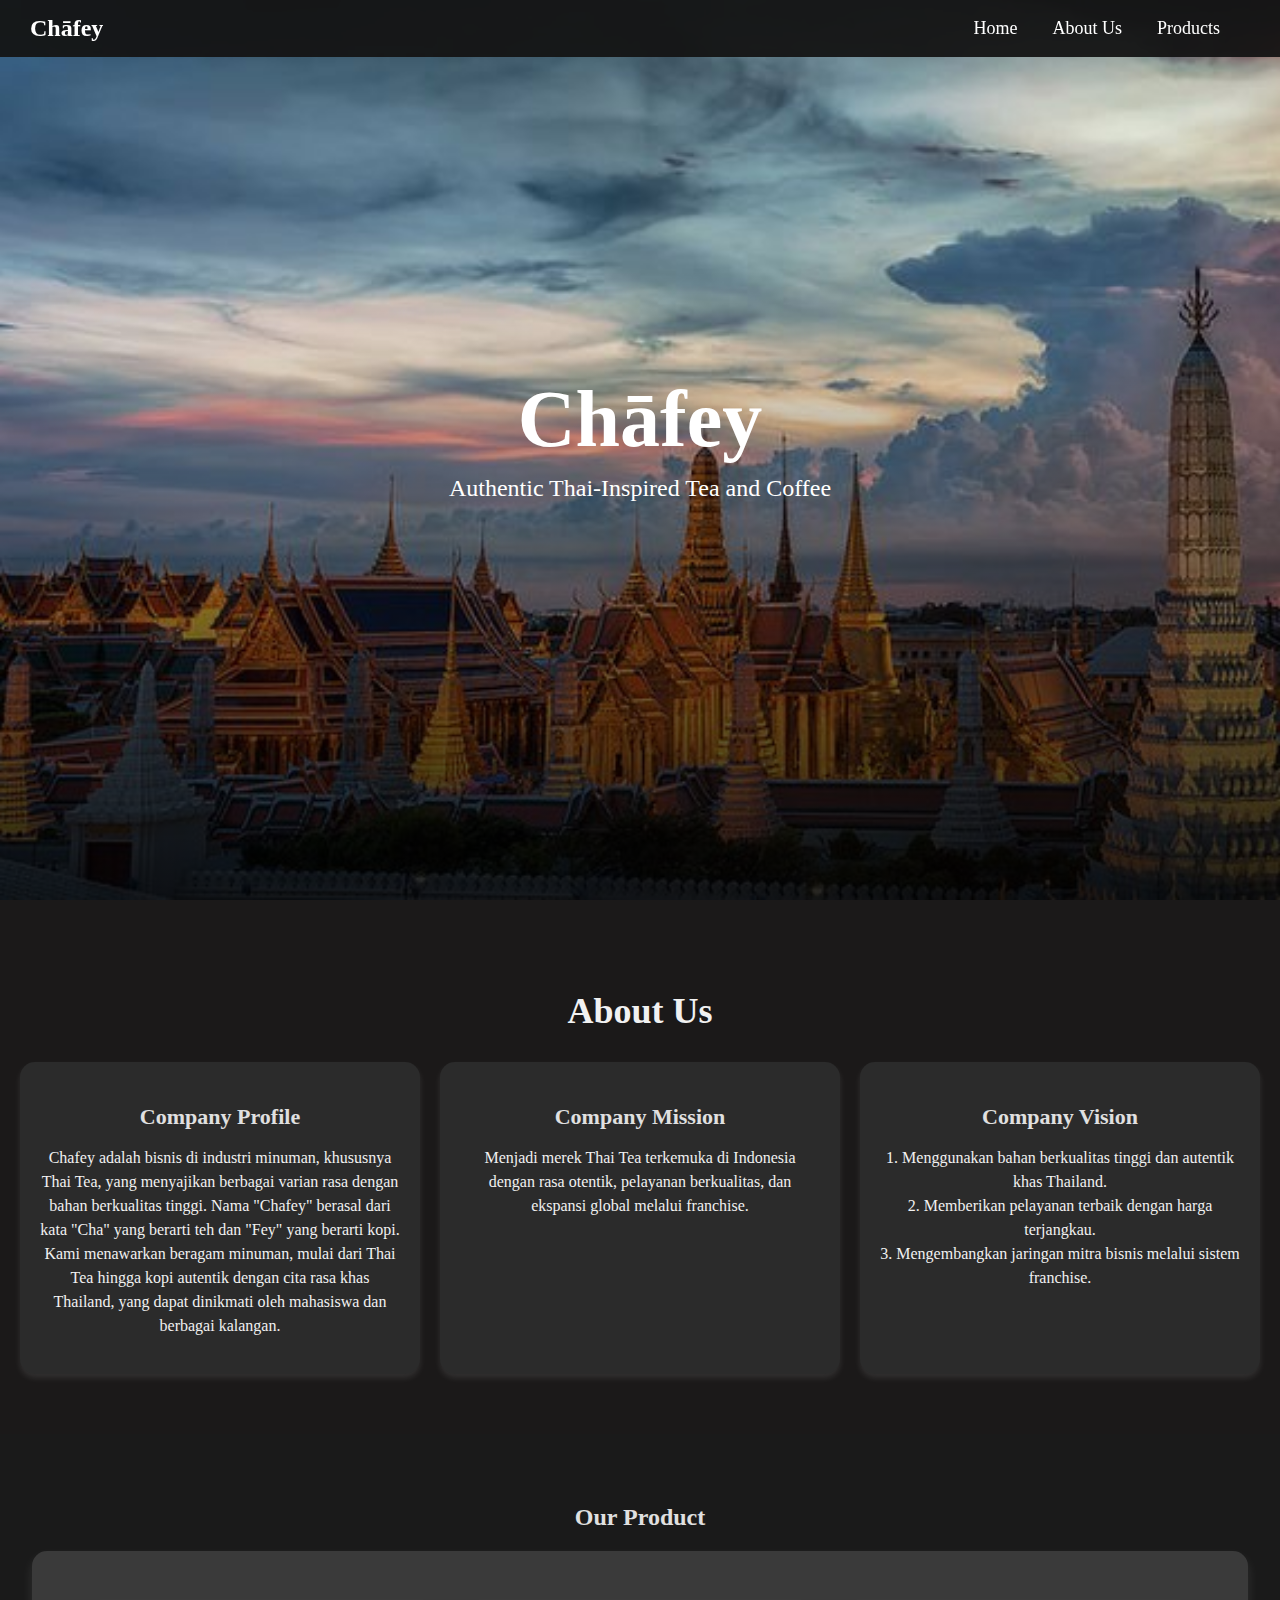
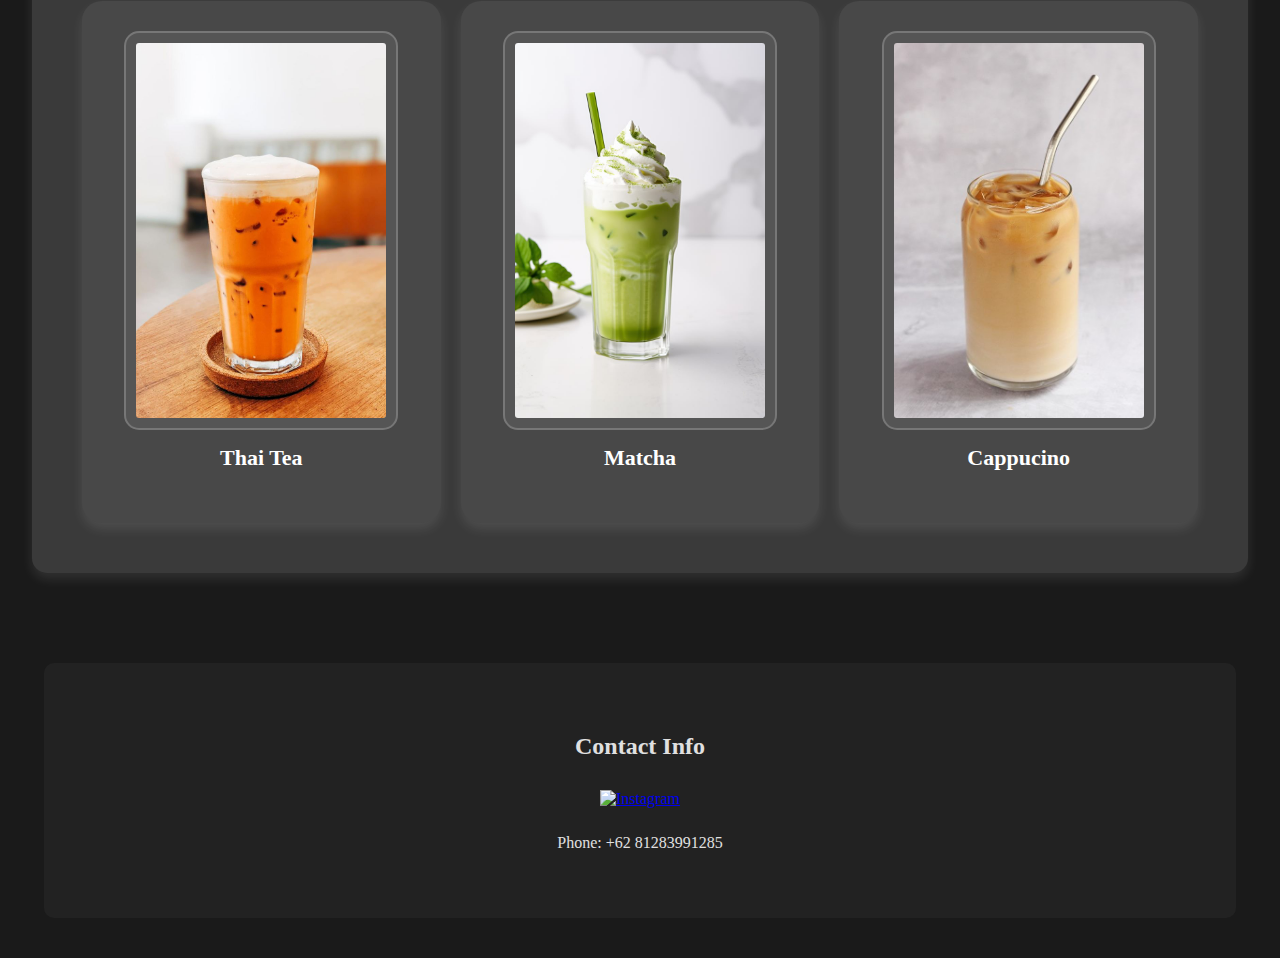
==== index.html @ 59964fba "Update and rename Chafey.html to index.html" ====
<!DOCTYPE html>
<html lang="en">
<head>
    <meta charset="UTF-8">
    <meta name="viewport" content="width=device-width, initial-scale=1.0">
    <title>Chāfey</title>
    <link rel="stylesheet" href="Chafey.css">
    <script defer src="Chafey.js"></script>
</head>
<body>
    <header class="sticky-header">
        <h1 class="header-title">Chāfey</h1>
        <nav>
            <ul>
                <li><a href="#home">Home</a></li>
                <li><a href="#about">About Us</a></li>
                <li><a href="#products">Products</a></li>
            </ul>
        </nav>
    </header>
    
    
    <section id="home" class="hero">
        <div class="banner">
            <h1>Chāfey</h1>
            <p>Authentic Thai-Inspired Tea and Coffee</p>
        </div>
    </section>
    
    <section id="about" class="about">
        <h2>About Us</h2>
        <div class="about-content">
            <div class="about-box" id="b1">
                <h3>Company Profile</h3>
                <p>Chafey adalah bisnis di industri minuman, khususnya Thai Tea, yang menyajikan berbagai varian rasa dengan bahan berkualitas tinggi. Nama "Chafey" berasal dari kata "Cha" yang berarti teh dan "Fey" yang berarti kopi. Kami menawarkan beragam minuman, mulai dari Thai Tea hingga kopi autentik dengan cita rasa khas Thailand, yang dapat dinikmati oleh mahasiswa dan berbagai kalangan.
                </p>
            </div>
            <div class="about-box" id="b2">
                <h3>Company Mission</h3>
                <p>Menjadi merek Thai Tea terkemuka di Indonesia dengan rasa otentik, pelayanan berkualitas, dan ekspansi global melalui franchise. </p>
            </div>
            <div class="about-box" id="b3">
                <h3>Company Vision</h3>
                <p>1. Menggunakan bahan berkualitas tinggi dan autentik khas Thailand.<br>
                    2. Memberikan pelayanan terbaik dengan harga terjangkau.<br>
                    3. Mengembangkan jaringan mitra bisnis melalui sistem franchise.</p>
            </div>
        </div>
    </section>
    
    
    <section id="products" class="products">
        <h2>Our Product</h2>
        <div class="product-container">
            <div class="product">
                <img src="ThaiTea.jpg" alt="Thai Tea">
                <h3>Thai Tea</h3>
            </div>
            <div class="product">
                <img src="Matcha.jpg" alt="Matcha">
                <h3>Matcha</h3>
            </div>
            <div class="product">
                <img src="Cappucino.jpg" alt="Cappucino">
                <h3>Cappucino</h3>
            </div>
        </div>
    </section>
    
    
    <footer id="contact">
        <h2>Contact Info</h2>
        <a href="https://www.instagram.com/cha.fey" target="_blank">
            <img src="instagram-logo.png" alt="Instagram" width="40">
        </a>
        <p>Phone: +62 81283991285</p>
    </footer>
</body>
</html>
---- Chafey.css ----
/* General Styles */
body {
    margin: 0;
    font-family: 'Lora', serif;
    background-color: #1a1a1a; /* Dark gray background */
    color: #e0e0e0; /* Light gray text for contrast */
}

/* Sticky Header */
.sticky-header {
    position: fixed;
    top: 0;
    left: 0;
    width: 100%;
    background: rgba(20, 20, 20, 0.95);
    color: white;
    display: flex;
    align-items: center;
    justify-content: space-between;
    padding: 15px 30px; /* Adjusted padding */
    z-index: 1000;
}

/* Title on the left */
.header-title {
    font-size: 24px;
    font-weight: bold;
    margin: 0;
}

/* Navigation Menu */
nav {
    margin-right: 90px; /* Ensures exactly 90px from the right edge */
}

nav ul {
    list-style: none;
    display: flex;
    margin: 0;
    padding: 0;
    gap: 35px; /* Adjusted spacing between menu items */
}

/* Menu Items */
nav ul li a {
    text-decoration: none;
    color: white;
    font-size: 18px;
    transition: color 0.3s ease;
}

nav ul li a:hover {
    color: #f39c12;
}

/* Import Google Fonts */
@import url('https://fonts.googleapis.com/css2?family=Playfair+Display:wght@700&family=Lora:wght@400&display=swap');

/* Hero Section */
.hero {
    height: 100vh;
    background: url('ChafeyBanner.jpg') no-repeat center center/cover;
    display: flex;
    justify-content: center;
    align-items: center;
    text-align: center;
    color: white;
    position: relative;
}

/* Overlay Effect for Darker Fade */
.hero::before {
    content: "";
    position: absolute;
    top: 0;
    left: 0;
    width: 100%;
    height: 100%;
    background: linear-gradient(to bottom, rgba(0, 0, 0, 0) 30%, rgba(0, 0, 0, 0.85) 100%);
}

/* Ensure text appears above overlay */
.banner {
    position: relative;
    z-index: 1;
}

/* Title (Chāfey) */
.banner h1 {
    font-family: 'Playfair Display', serif;
    font-size: 80px;
    font-weight: bold;
    margin: 0;
}

/* Subtitle */
.banner p {
    font-size: 24px;
    font-weight: 400;
    margin-top: 10px;
}
/* About Section */
.about {
    padding: 60px 20px;
    text-align: center;
    background: #1b1919;
}

.about h2 {
    font-family: 'Playfair Display', serif;
    font-size: 36px;
    color: #f1f1f1;
}

.about-content {
    display: flex;
    justify-content: center;
    gap: 20px;
}

.about-box {
    background: #2b2b2b; /* Slightly lighter than section */
    padding: 20px;
    border-radius: 15px;
    width: 30%;
    box-shadow: 0px 4px 6px rgba(255, 255, 255, 0.1);
    transition: transform 0.2s;
}

.about-box:hover {
    transform: scale(1.05);
}

.about-box h3 {
    font-size: 22px;
    font-weight: bold;
    margin-bottom: 10px;
}

.about-box p {
    font-size: 16px;
    line-height: 1.5;
    color: #f1f1f1;
}

/* Product Section */
.products {
    text-align: center;
    padding: 50px 20px;
}

/* Outer Container for Products */
.product-container {
    background: #3a3a3a; /* Lighter gray background */
    border-radius: 15px; /* Rounded edges */
    padding: 50px;
    width: 90%;
    max-width: 1200px;
    margin: 0 auto; /* Centering */
    box-shadow: 0px 6px 12px rgba(255, 255, 255, 0.1);
    display: flex;
    justify-content: center;
    gap: 20px; /* Adds space between products */
}

/* Product Box */
.product {
    width: 30%; /* Each product takes 30% of the container */
    background: #484848; /* Slightly lighter than outer box */
    padding: 30px;
    border-radius: 20px;
    box-shadow: 0px 6px 12px rgba(255, 255, 255, 0.1);
    display: flex;
    flex-direction: column;
    align-items: center;
    text-align: center;
}

/* Product Image */
.product img {
    width: 100%; /* Make sure image scales properly */
    max-width: 250px; /* Bigger product image */
    height: auto;
    object-fit: cover;
    border-radius: 15px;
    background: #555;
    padding: 10px;
    border: 2px solid #777;
}

/* Product Title */
.product h3 {
    font-size: 22px;
    font-weight: bold;
    margin-top: 15px;
    color: #ffffff;
}

/* Navigation Buttons */
.prev-btn, .next-btn {
    position: absolute;
    top: 50%;
    transform: translateY(-50%);
    background: rgba(255, 255, 255, 0.2);
    border: none;
    color: white;
    font-size: 24px;
    padding: 10px 15px;
    cursor: pointer;
    border-radius: 50%;
    transition: background 0.3s ease;
}

.prev-btn:hover, .next-btn:hover {
    background: rgba(255, 255, 255, 0.4);
}

.prev-btn {
    left: 10px;
}

.next-btn {
    right: 10px;
}


/* Contact Section */
footer {
    background-color: #222; /* Dark gray section background */
    padding: 50px 20px;
    text-align: center;
    border-radius: 10px;
    margin: 40px auto;
    width: 90%;
}

footer img {
    cursor: pointer;
    margin: 10px;
}
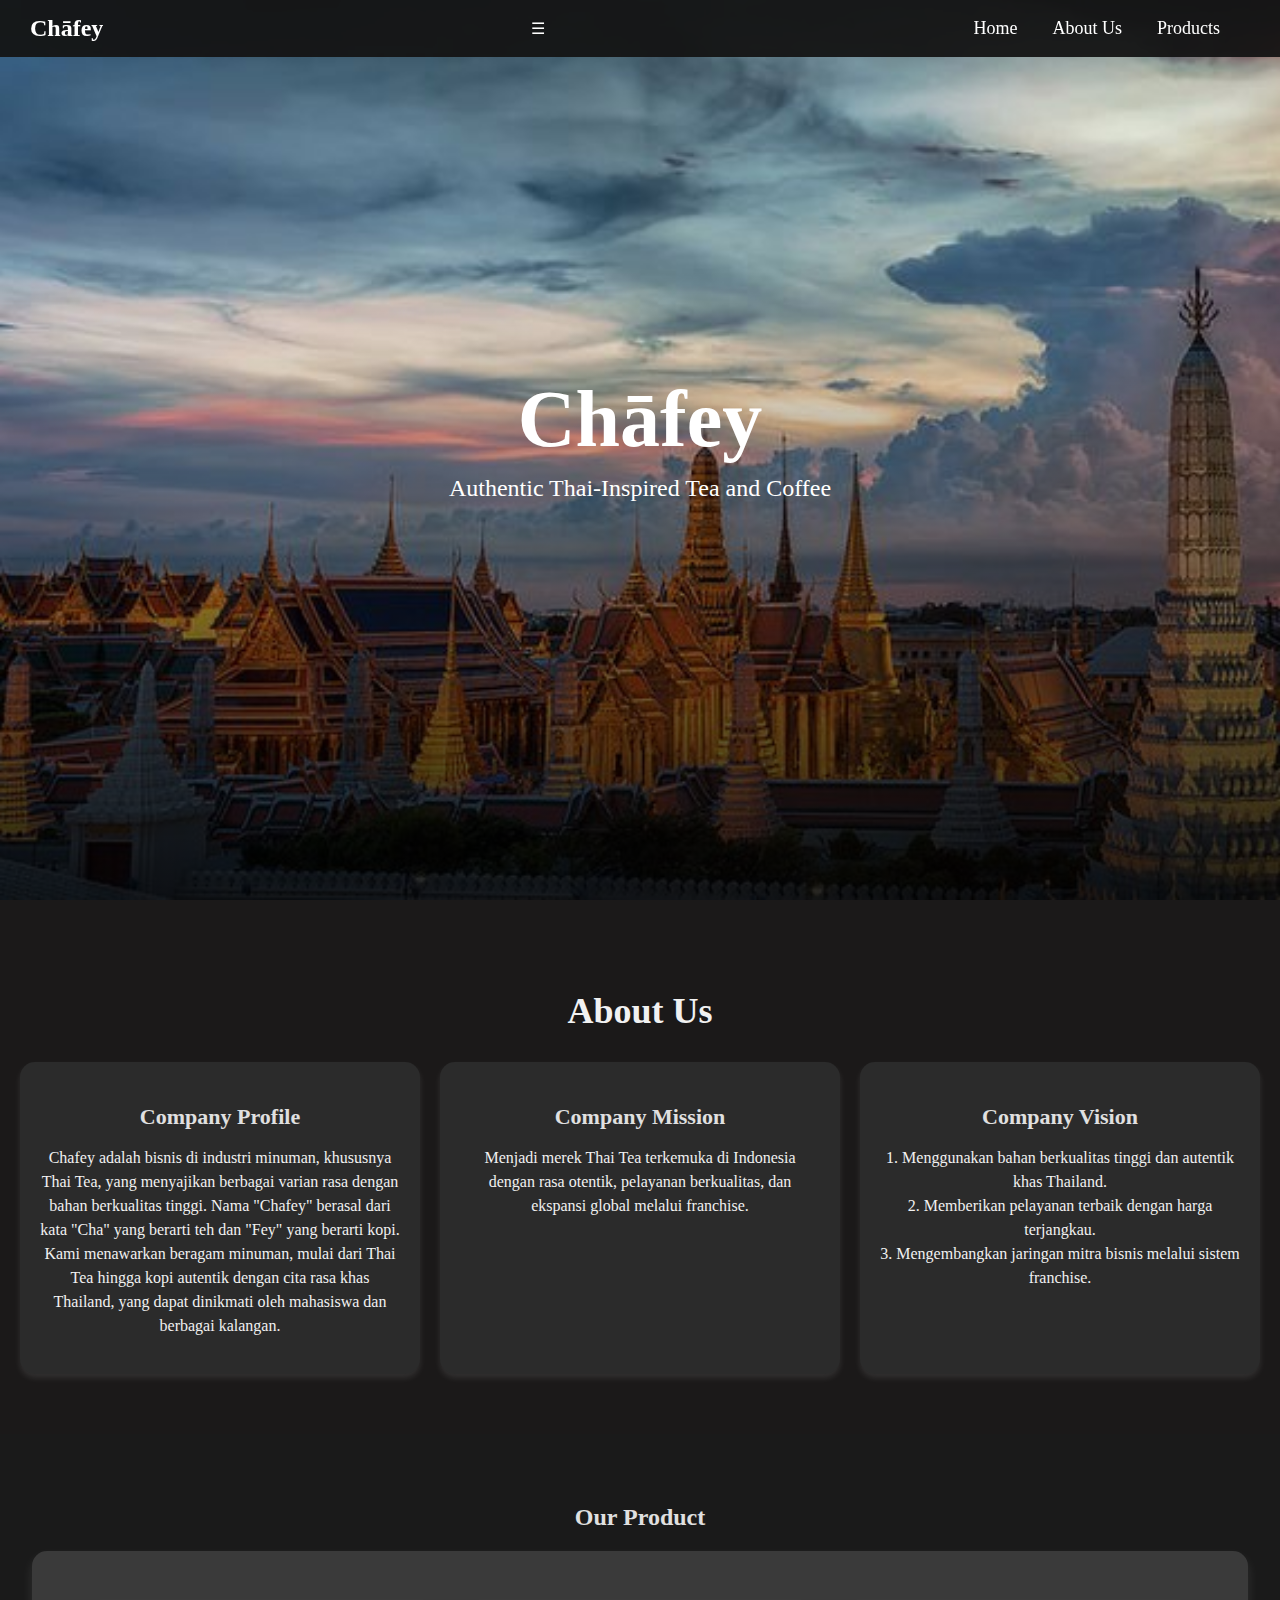
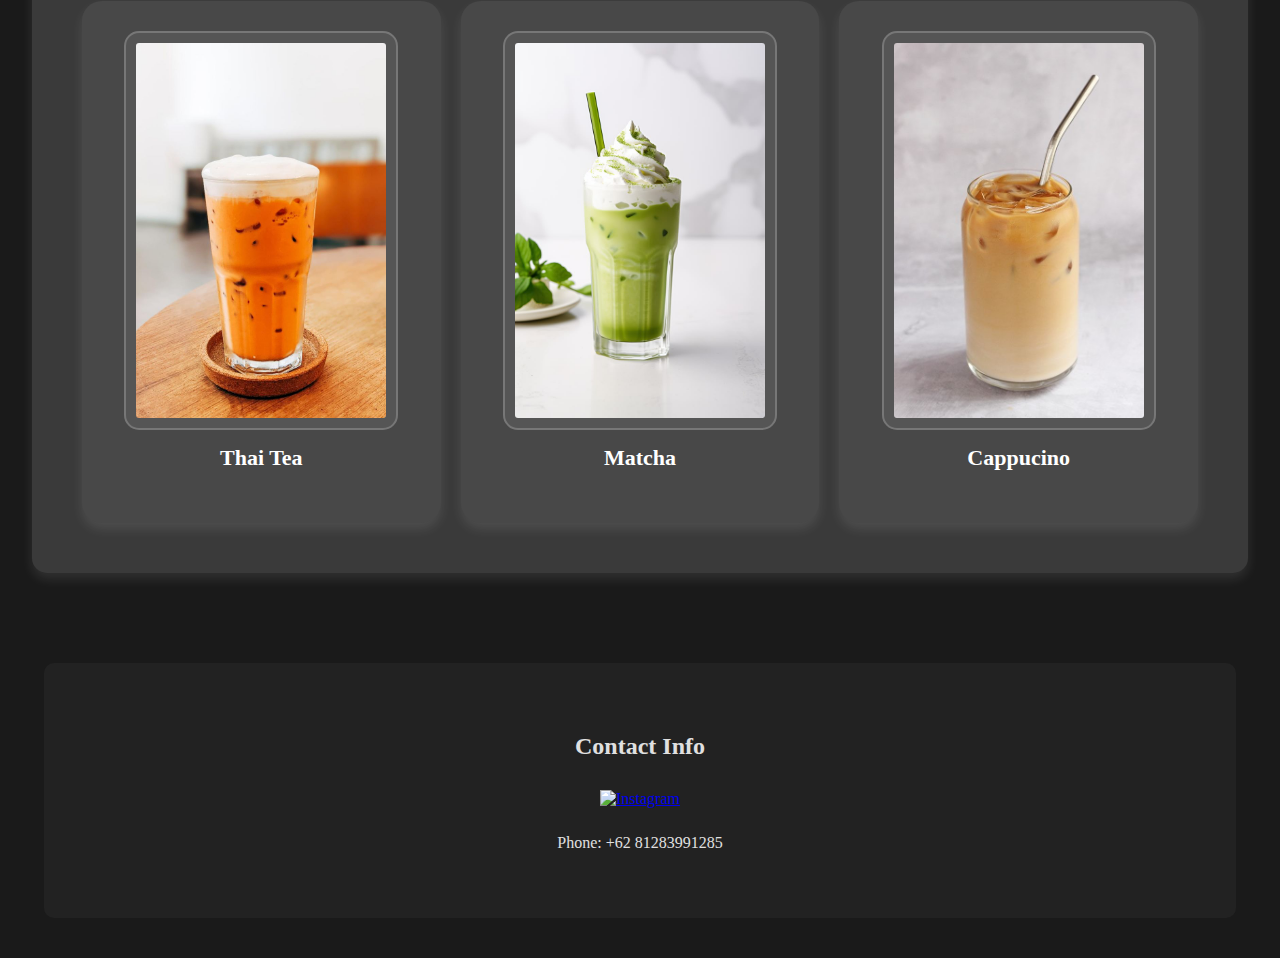
==== commit eabd9d7f: "Update and rename Chafey.html to index.html" ====
--- a/index.html
+++ b/index.html
@@ -10,6 +10,7 @@
 <body>
     <header class="sticky-header">
         <h1 class="header-title">Chāfey</h1>
+        <div class="menu-toggle">&#9776;</div> <!-- Add this hamburger menu button -->
         <nav>
             <ul>
                 <li><a href="#home">Home</a></li>
@@ -18,6 +19,7 @@
             </ul>
         </nav>
     </header>
+    
     
     
     <section id="home" class="hero">
@@ -42,7 +44,7 @@
             <div class="about-box" id="b3">
                 <h3>Company Vision</h3>
                 <p>1. Menggunakan bahan berkualitas tinggi dan autentik khas Thailand.<br>
-                    2. Memberikan pelayanan terbaik dengan harga terjangkau.<br>
+                    2. Memberikan pelayanan terbaik dengan harga terjangkau.<br>    
                     3. Mengembangkan jaringan mitra bisnis melalui sistem franchise.</p>
             </div>
         </div>
--- a/Chafey.css
+++ b/Chafey.css
@@ -211,6 +211,31 @@
     transition: background 0.3s ease;
 }
 
+/* Responsive Navigation */
+@media (max-width: 768px) {
+    nav ul {
+        flex-direction: column;
+        position: absolute;
+        top: 60px;
+        right: 10px;
+        background: rgba(20, 20, 20, 0.95);
+        padding: 15px;
+        border-radius: 10px;
+        display: none; /* Hide menu initially */
+    }
+
+    nav ul.active {
+        display: flex; /* Show menu when active */
+    }
+
+    .menu-toggle {
+        display: block;
+        cursor: pointer;
+        font-size: 24px;
+        color: white;
+    }
+}
+
 .prev-btn:hover, .next-btn:hover {
     background: rgba(255, 255, 255, 0.4);
 }
@@ -238,3 +263,27 @@
     cursor: pointer;
     margin: 10px;
 }
+
+/* Make Products Responsive */
+@media (max-width: 1024px) {
+    .product-container {
+        flex-direction: column; /* Stack products in a column */
+        align-items: center;
+    }
+    
+    .product {
+        width: 80%; /* Each product takes up most of the screen width */
+    }
+}
+
+/* For Mobile Phones */
+@media (max-width: 768px) {
+    .product-container {
+        flex-direction: column;
+        align-items: center;
+    }
+    
+    .product {
+        width: 90%; /* Slightly smaller for mobile screens */
+    }
+}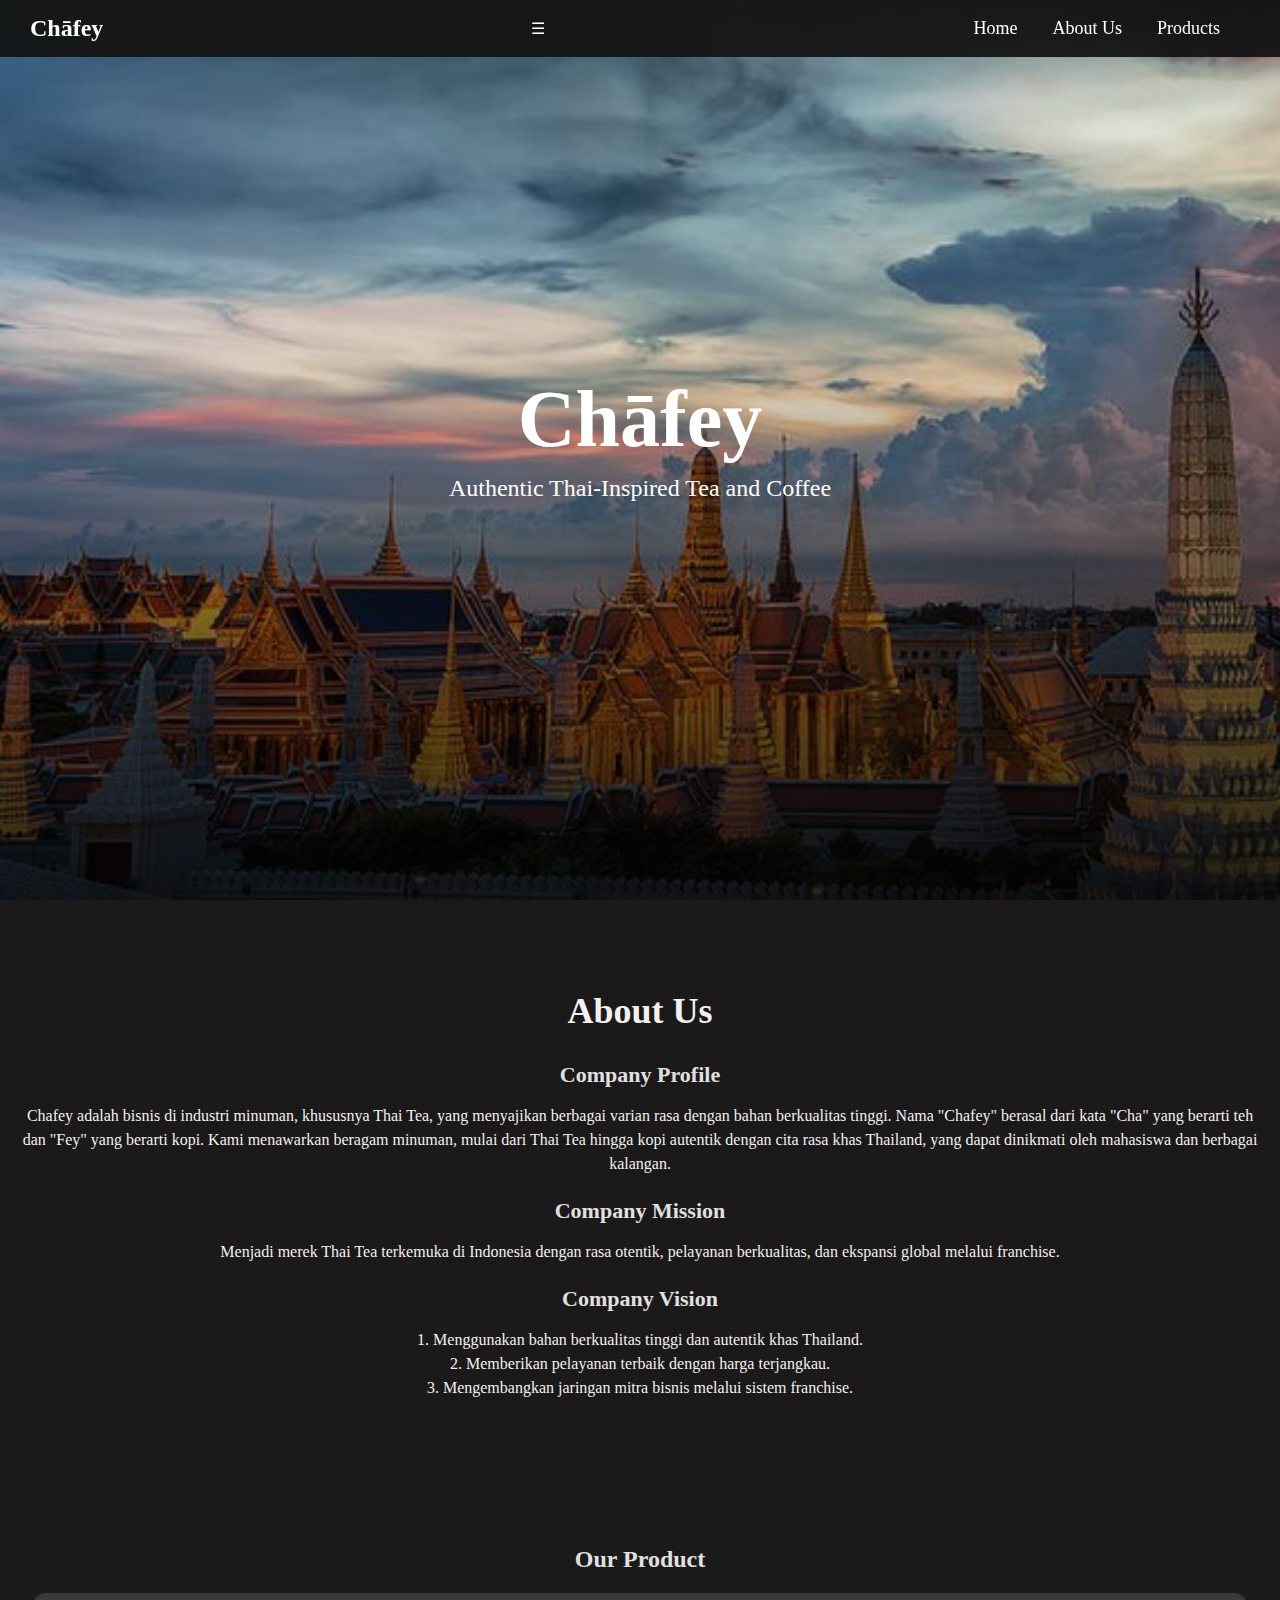
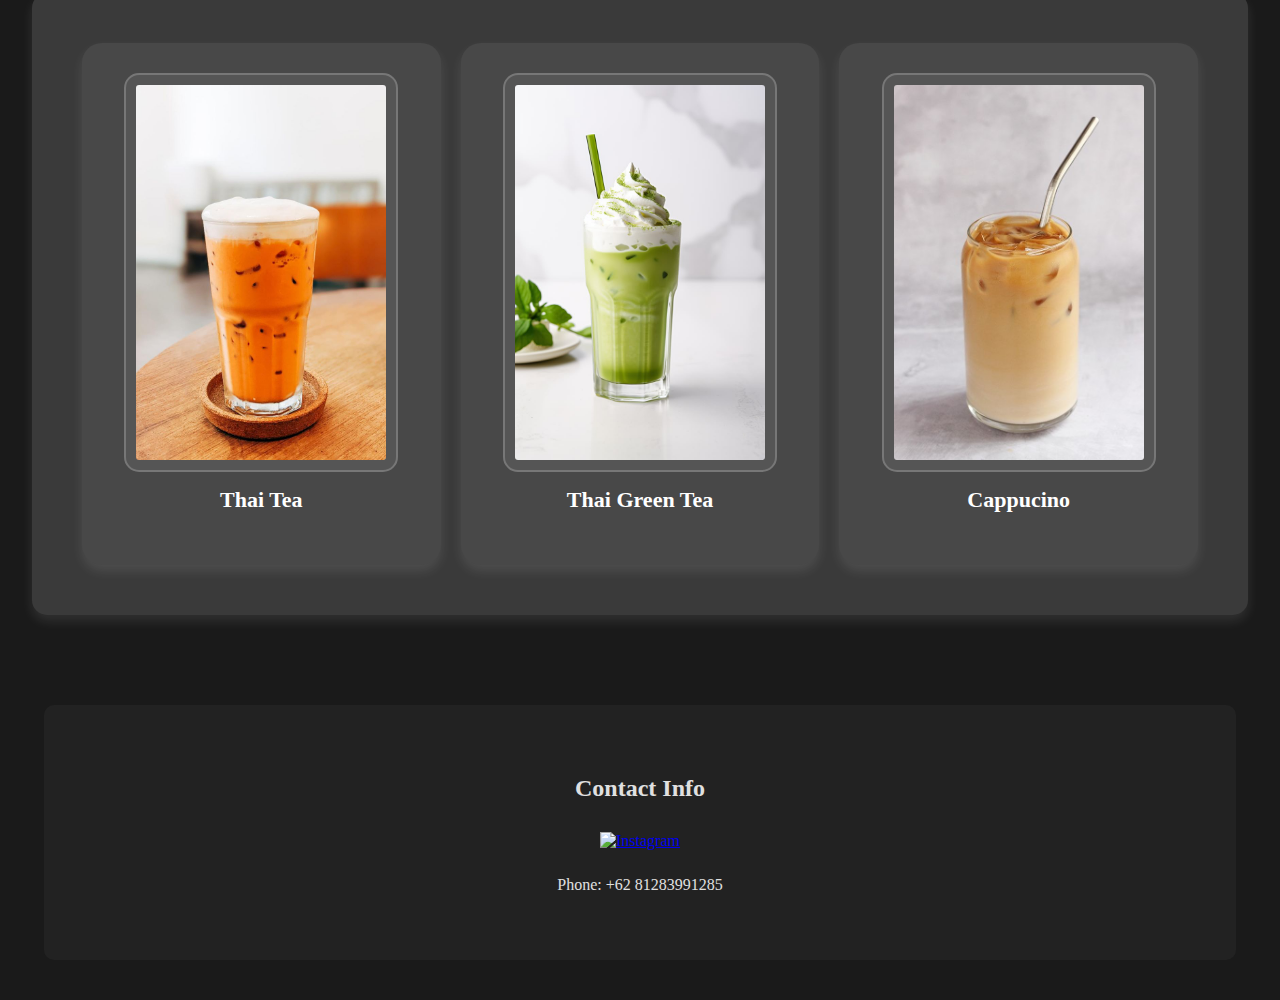
==== commit 4a7cfe76: "Update index.html" ====
--- a/index.html
+++ b/index.html
@@ -59,8 +59,8 @@
                 <h3>Thai Tea</h3>
             </div>
             <div class="product">
-                <img src="Matcha.jpg" alt="Matcha">
-                <h3>Matcha</h3>
+                <img src="Matcha.jpg" alt="Thai Green Tea">
+                <h3>Thai Green Tea</h3>
             </div>
             <div class="product">
                 <img src="Cappucino.jpg" alt="Cappucino">
--- a/Chafey.css
+++ b/Chafey.css
@@ -112,20 +112,20 @@
     color: #f1f1f1;
 }
 
-.about-content {
-    display: flex;
-    justify-content: center;
-    gap: 20px;
-}
-
-.about-box {
-    background: #2b2b2b; /* Slightly lighter than section */
-    padding: 20px;
-    border-radius: 15px;
-    width: 30%;
-    box-shadow: 0px 4px 6px rgba(255, 255, 255, 0.1);
-    transition: transform 0.2s;
-}
+/* Responsive About Us Section */
+@media (max-width: 768px) {
+    .about-content {
+        flex-direction: column; /* Stack items in one column */
+        align-items: center;
+        text-align: center;
+    }
+
+    .about-box {
+        width: 90%; /* Make each section wider */
+        margin-bottom: 20px; /* Add spacing */
+    }
+}
+
 
 .about-box:hover {
     transform: scale(1.05);
@@ -212,27 +212,38 @@
 }
 
 /* Responsive Navigation */
-@media (max-width: 768px) {
-    nav ul {
-        flex-direction: column;
-        position: absolute;
-        top: 60px;
-        right: 10px;
-        background: rgba(20, 20, 20, 0.95);
-        padding: 15px;
-        border-radius: 10px;
-        display: none; /* Hide menu initially */
-    }
-
-    nav ul.active {
-        display: flex; /* Show menu when active */
-    }
-
+/* Ensure the mobile menu is fully visible */
+@media (max-width: 768px) {
     .menu-toggle {
         display: block;
         cursor: pointer;
         font-size: 24px;
         color: white;
+        position: absolute;
+        top: 15px;
+        right: 20px;
+    }
+
+    nav ul {
+        flex-direction: column;
+        position: absolute;
+        top: 60px;
+        right: 0px; /* Align menu fully to the right */
+        width: 100%; /* Make menu take full width */
+        background: rgba(20, 20, 20, 0.95);
+        padding: 15px;
+        border-radius: 0px 0px 10px 10px;
+        display: none; /* Hide menu initially */
+        text-align: center; /* Center the menu items */
+    }
+
+    nav ul.active {
+        display: flex; /* Show menu when active */
+    }
+
+    nav ul li {
+        padding: 10px;
+        width: 100%;
     }
 }
 
@@ -267,23 +278,63 @@
 /* Make Products Responsive */
 @media (max-width: 1024px) {
     .product-container {
+        display: flex;
         flex-direction: column; /* Stack products in a column */
+        align-items: center; /* ✅ Ensures products are centered */
+        justify-content: center;
+        width: 100%;
+    }
+
+    .product {
+        width: 90%; /* ✅ Makes sure products take up a good portion */
+        max-width: 400px; /* ✅ Prevents it from becoming too big */
+        margin: 10px auto; /* ✅ Centers it properly */
+    }
+}
+
+@media (max-width: 768px) {
+    .product-container {
+        display: flex;
+        flex-direction: column; /* Stack products vertically */
+        align-items: center; /* Ensure they are centered */
+        width: 100%;
+    }
+
+    .product {
+        width: 90%; /* Adjust width to fit the screen */
+        max-width: 350px; /* Limit max size */
+        margin: 0 auto; /* Center horizontally */
+        text-align: center;
+    }
+}
+
+@media (max-width: 768px) {
+    .sticky-header {
+        display: flex;
+        justify-content: space-between;
         align-items: center;
-    }
-    
-    .product {
-        width: 80%; /* Each product takes up most of the screen width */
-    }
-}
-
-/* For Mobile Phones */
-@media (max-width: 768px) {
-    .product-container {
-        flex-direction: column;
-        align-items: center;
-    }
-    
-    .product {
-        width: 90%; /* Slightly smaller for mobile screens */
-    }
-}+        padding: 10px 15px;
+        width: 100%;
+    }
+
+    .menu-toggle {
+        display: block;
+        cursor: pointer;
+        font-size: 24px;
+        color: white;
+    }
+
+    .header-title {
+        text-align: center;
+        width: 100%;
+    }
+}
+
+@media (max-width: 768px) {
+    body, html {
+        margin: 0;
+        padding: 0;
+        overflow-x: hidden; /* Prevents side scrolling */
+    }
+}
+
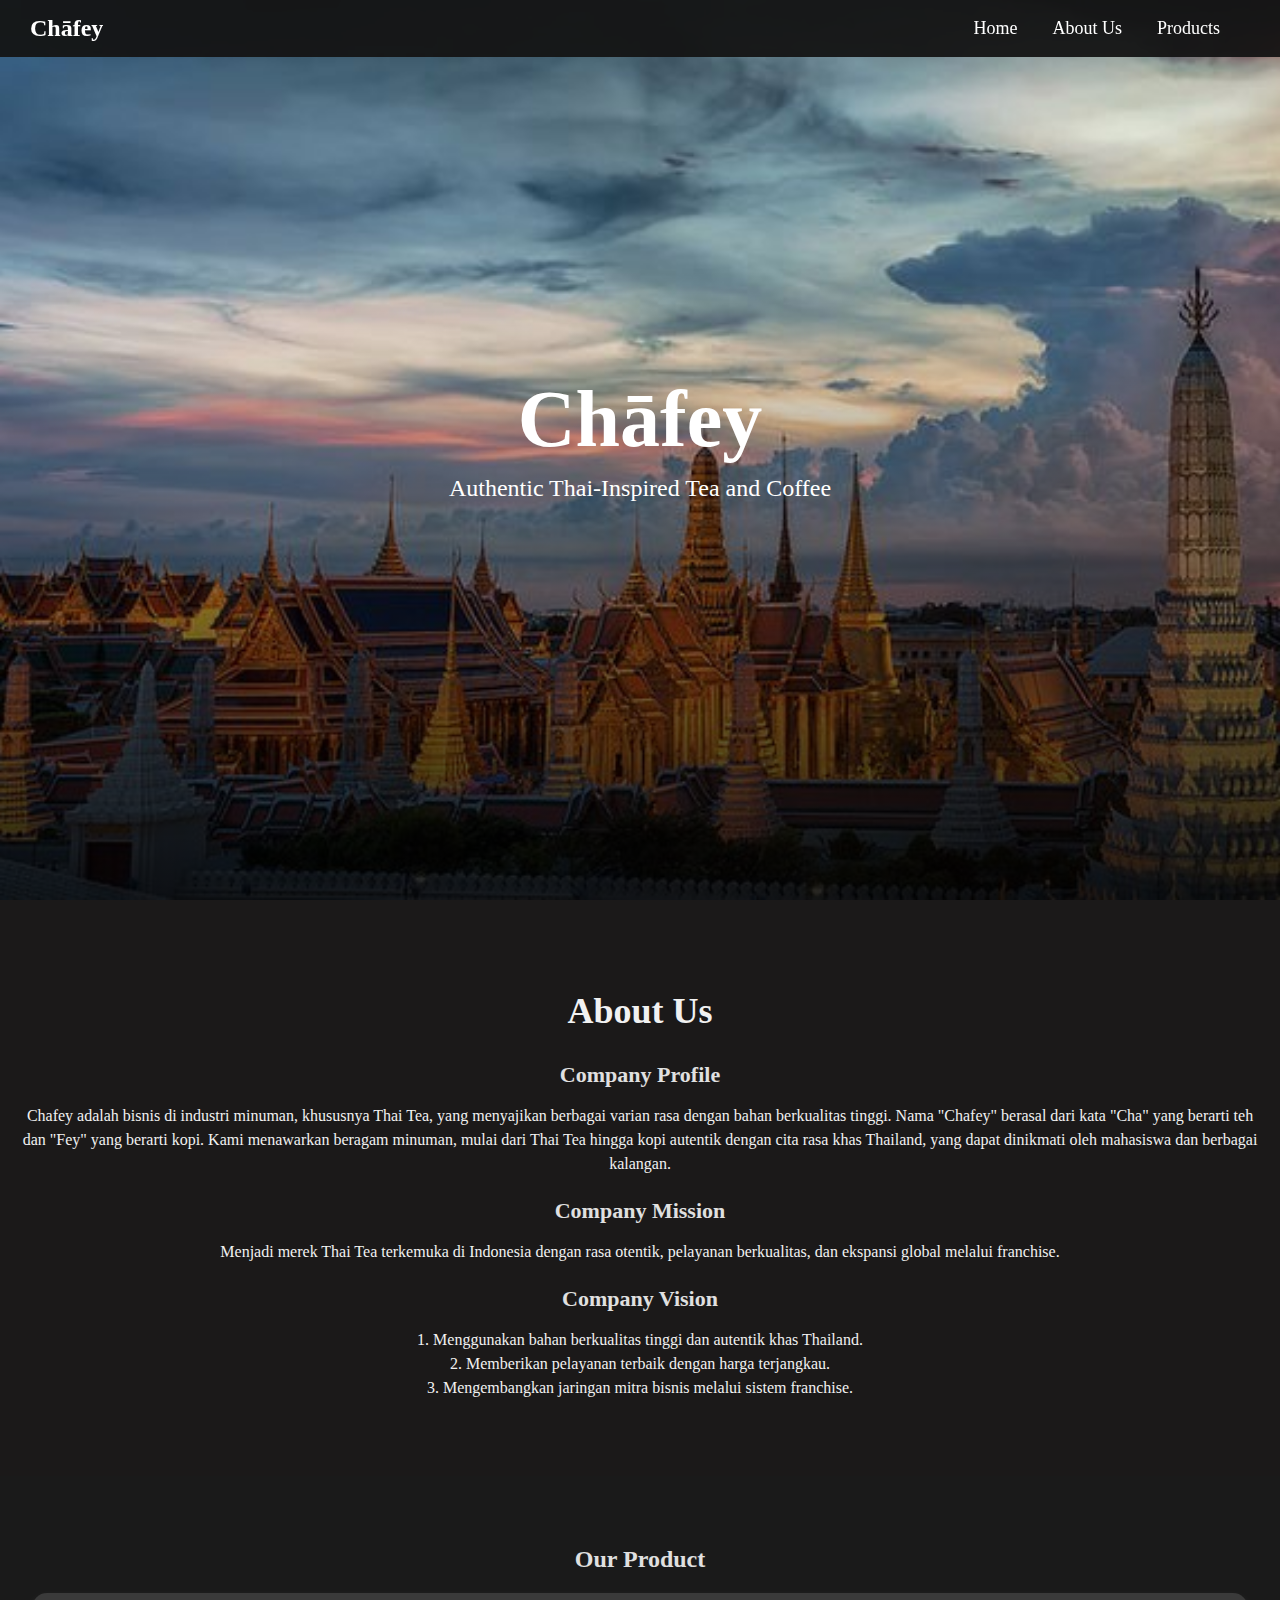
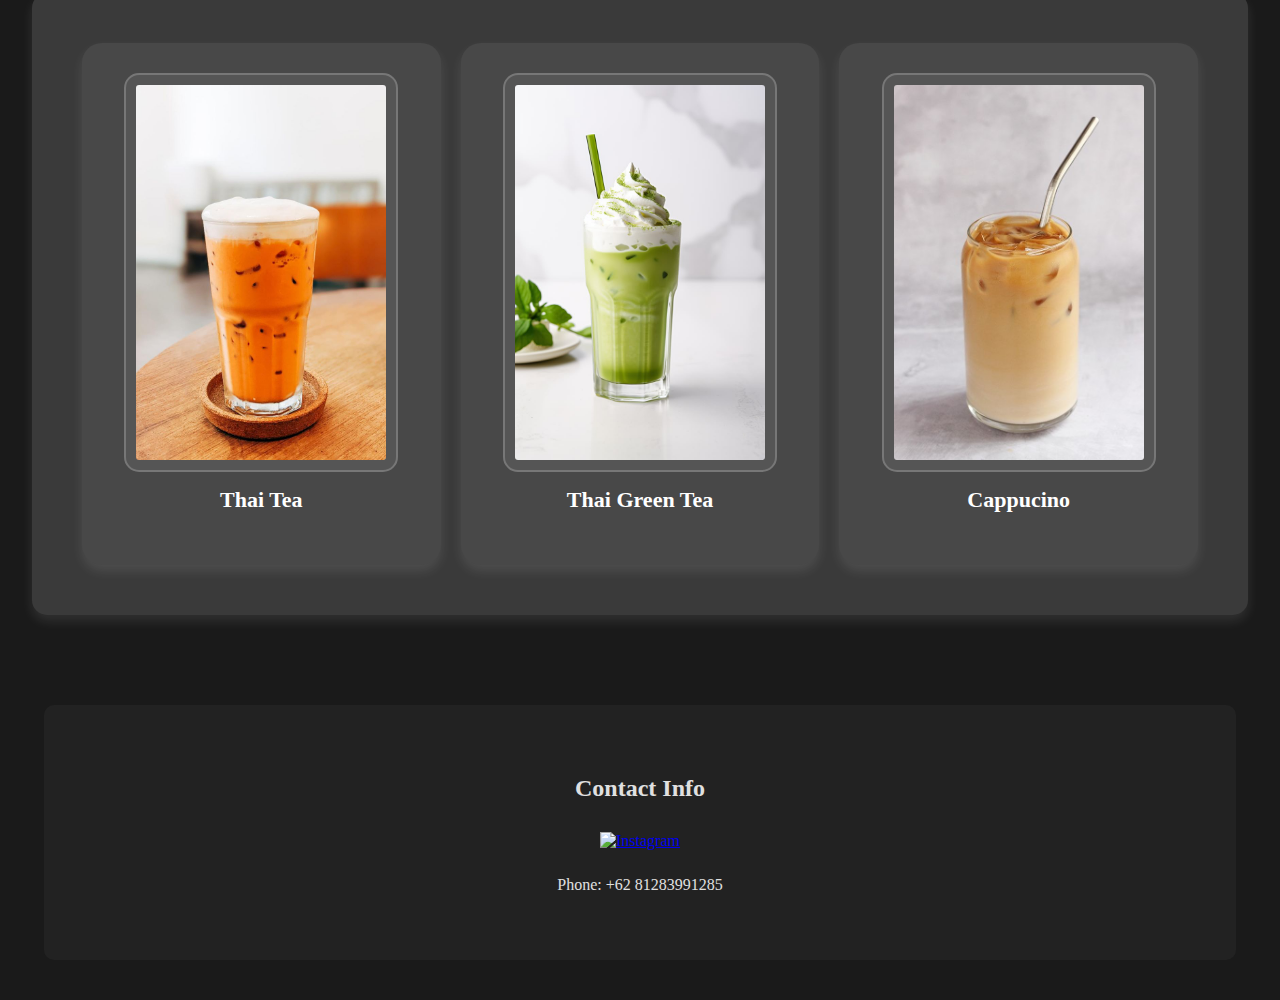
==== commit 3ebcaf6e: "Update index.html" ====
--- a/index.html
+++ b/index.html
@@ -10,7 +10,6 @@
 <body>
     <header class="sticky-header">
         <h1 class="header-title">Chāfey</h1>
-        <div class="menu-toggle">&#9776;</div> <!-- Add this hamburger menu button -->
         <nav>
             <ul>
                 <li><a href="#home">Home</a></li>
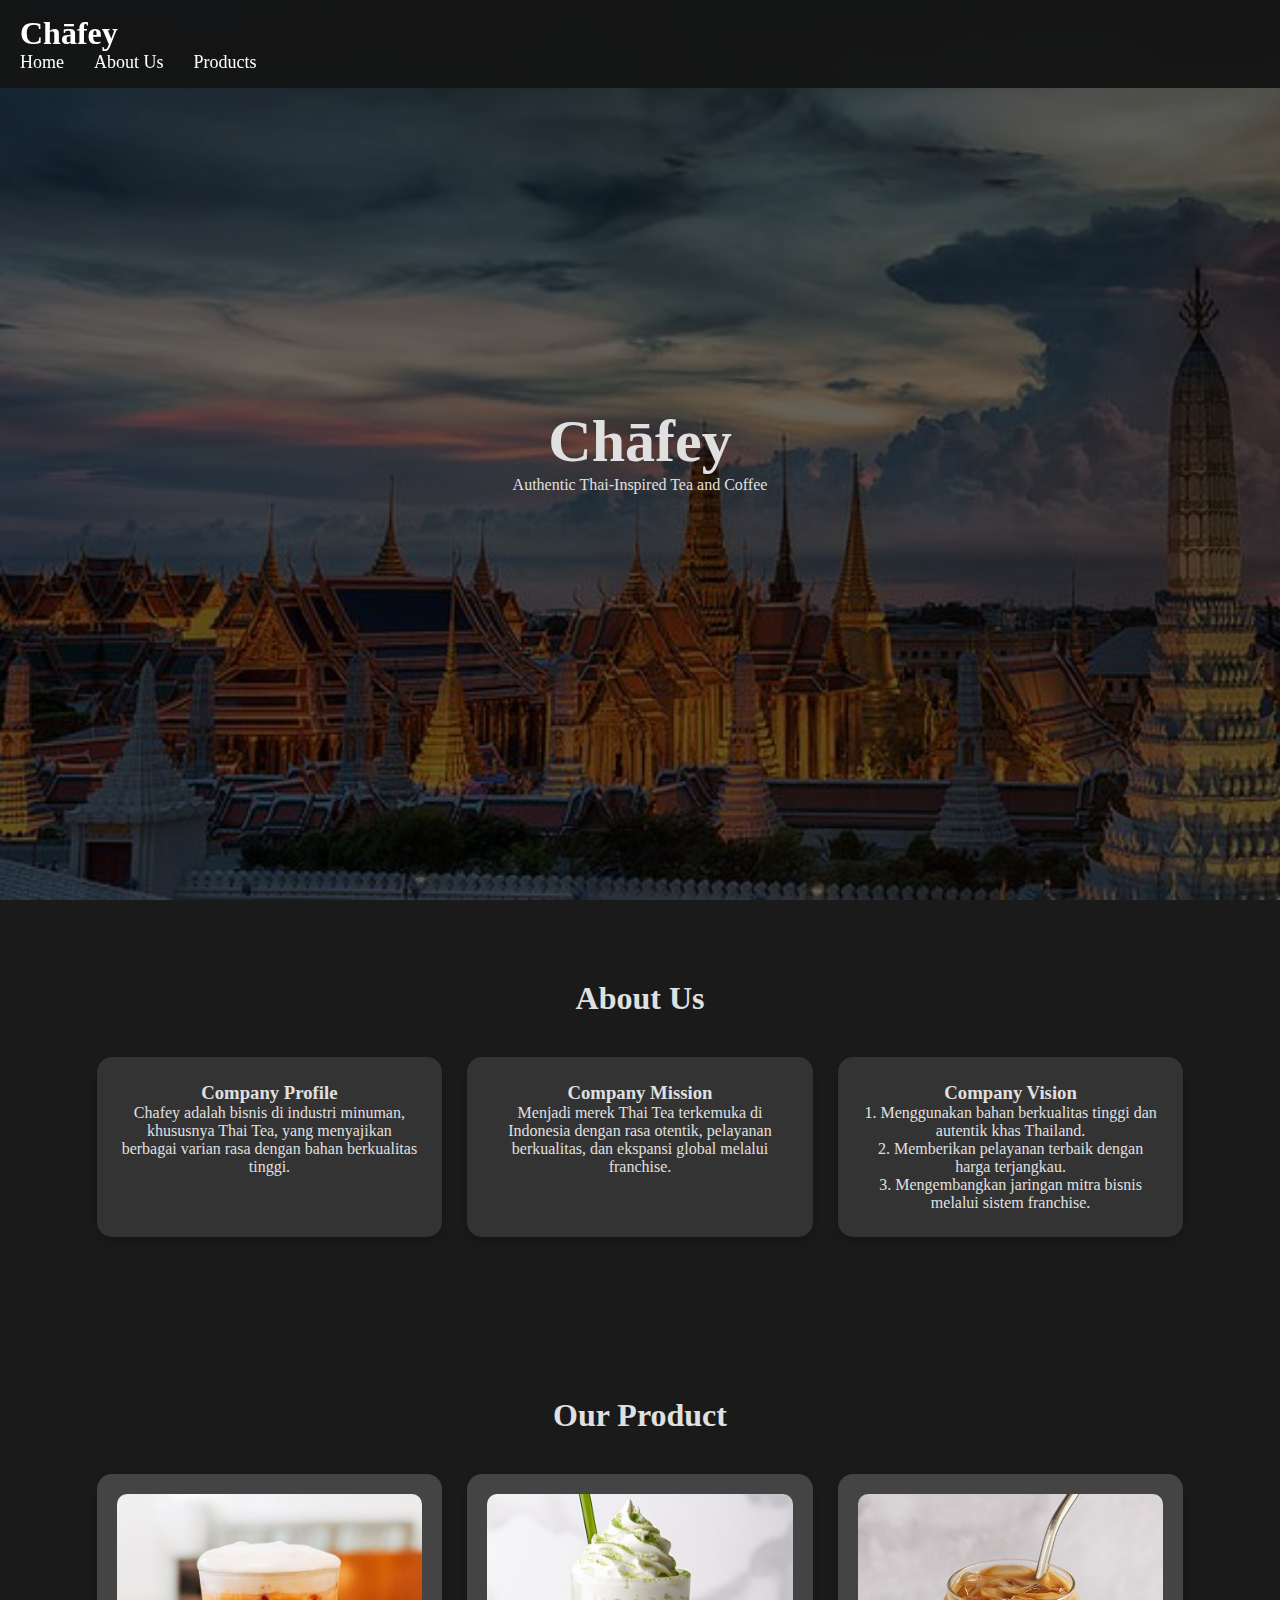
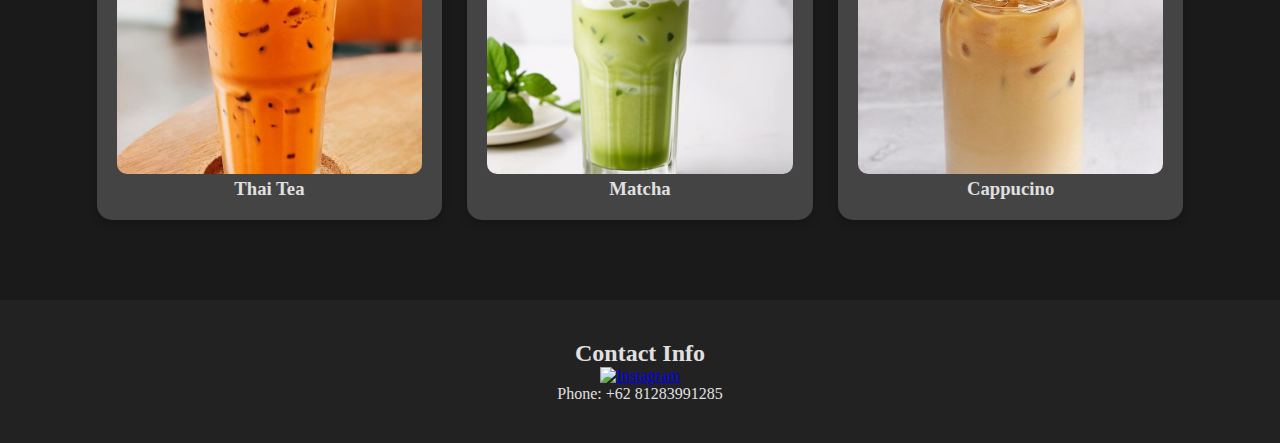
==== commit a806875a: "Update index.html" ====
--- a/index.html
+++ b/index.html
@@ -8,73 +8,85 @@
     <script defer src="Chafey.js"></script>
 </head>
 <body>
-    <header class="sticky-header">
+
+    <header>
+    <div class="nav-container">
         <h1 class="header-title">Chāfey</h1>
+        <button class="menu-toggle">&#9776;</button>
         <nav>
-            <ul>
+            <ul class="nav-links">
                 <li><a href="#home">Home</a></li>
                 <li><a href="#about">About Us</a></li>
                 <li><a href="#products">Products</a></li>
             </ul>
         </nav>
-    </header>
-    
-    
-    
+    </div>
+</header>
+
+
+    <!-- Hero Section -->
     <section id="home" class="hero">
-        <div class="banner">
+        <div class="overlay"></div>
+        <div class="hero-content">
             <h1>Chāfey</h1>
             <p>Authentic Thai-Inspired Tea and Coffee</p>
         </div>
     </section>
-    
+
+    <!-- About Section -->
     <section id="about" class="about">
-        <h2>About Us</h2>
-        <div class="about-content">
-            <div class="about-box" id="b1">
-                <h3>Company Profile</h3>
-                <p>Chafey adalah bisnis di industri minuman, khususnya Thai Tea, yang menyajikan berbagai varian rasa dengan bahan berkualitas tinggi. Nama "Chafey" berasal dari kata "Cha" yang berarti teh dan "Fey" yang berarti kopi. Kami menawarkan beragam minuman, mulai dari Thai Tea hingga kopi autentik dengan cita rasa khas Thailand, yang dapat dinikmati oleh mahasiswa dan berbagai kalangan.
-                </p>
-            </div>
-            <div class="about-box" id="b2">
-                <h3>Company Mission</h3>
-                <p>Menjadi merek Thai Tea terkemuka di Indonesia dengan rasa otentik, pelayanan berkualitas, dan ekspansi global melalui franchise. </p>
-            </div>
-            <div class="about-box" id="b3">
-                <h3>Company Vision</h3>
-                <p>1. Menggunakan bahan berkualitas tinggi dan autentik khas Thailand.<br>
-                    2. Memberikan pelayanan terbaik dengan harga terjangkau.<br>    
-                    3. Mengembangkan jaringan mitra bisnis melalui sistem franchise.</p>
+        <div class="container">
+            <h2>About Us</h2>
+            <div class="about-boxes">
+                <div class="about-box">
+                    <h3>Company Profile</h3>
+                    <p>Chafey adalah bisnis di industri minuman, khususnya Thai Tea, yang menyajikan berbagai varian rasa dengan bahan berkualitas tinggi.</p>
+                </div>
+                <div class="about-box">
+                    <h3>Company Mission</h3>
+                    <p>Menjadi merek Thai Tea terkemuka di Indonesia dengan rasa otentik, pelayanan berkualitas, dan ekspansi global melalui franchise.</p>
+                </div>
+                <div class="about-box">
+                    <h3>Company Vision</h3>
+                    <p>1. Menggunakan bahan berkualitas tinggi dan autentik khas Thailand.<br>
+                       2. Memberikan pelayanan terbaik dengan harga terjangkau.<br>    
+                       3. Mengembangkan jaringan mitra bisnis melalui sistem franchise.</p>
+                </div>
             </div>
         </div>
     </section>
-    
-    
+
+    <!-- Products Section -->
     <section id="products" class="products">
-        <h2>Our Product</h2>
-        <div class="product-container">
-            <div class="product">
-                <img src="ThaiTea.jpg" alt="Thai Tea">
-                <h3>Thai Tea</h3>
-            </div>
-            <div class="product">
-                <img src="Matcha.jpg" alt="Thai Green Tea">
-                <h3>Thai Green Tea</h3>
-            </div>
-            <div class="product">
-                <img src="Cappucino.jpg" alt="Cappucino">
-                <h3>Cappucino</h3>
+        <div class="container">
+            <h2>Our Product</h2>
+            <div class="product-list">
+                <div class="product">
+                    <img src="ThaiTea.jpg" alt="Thai Tea">
+                    <h3>Thai Tea</h3>
+                </div>
+                <div class="product">
+                    <img src="Matcha.jpg" alt="Matcha">
+                    <h3>Matcha</h3>
+                </div>
+                <div class="product">
+                    <img src="Cappucino.jpg" alt="Cappucino">
+                    <h3>Cappucino</h3>
+                </div>
             </div>
         </div>
     </section>
-    
-    
-    <footer id="contact">
-        <h2>Contact Info</h2>
-        <a href="https://www.instagram.com/cha.fey" target="_blank">
-            <img src="instagram-logo.png" alt="Instagram" width="40">
-        </a>
-        <p>Phone: +62 81283991285</p>
+
+    <!-- Footer -->
+    <footer>
+        <div class="container">
+            <h2>Contact Info</h2>
+            <a href="https://www.instagram.com/cha.fey" target="_blank">
+                <img src="instagram-logo.png" alt="Instagram" width="40">
+            </a>
+            <p>Phone: +62 81283991285</p>
+        </div>
     </footer>
+
 </body>
 </html>
--- a/Chafey.css
+++ b/Chafey.css
@@ -1,340 +1,195 @@
-/* General Styles */
-body {
+/* General Reset */
+* {
     margin: 0;
-    font-family: 'Lora', serif;
-    background-color: #1a1a1a; /* Dark gray background */
-    color: #e0e0e0; /* Light gray text for contrast */
+    padding: 0;
+    box-sizing: border-box;
 }
 
-/* Sticky Header */
-.sticky-header {
+body {
+    font-family: 'Lora', serif;
+    background-color: #1a1a1a;
+    color: #e0e0e0;
+}
+
+.container {
+    width: 90%;
+    max-width: 1200px;
+    margin: auto;
+}
+
+/* Header */
+header {
+    background: rgba(20, 20, 20, 0.95);
+    color: white;
     position: fixed;
+    width: 100%;
     top: 0;
     left: 0;
-    width: 100%;
-    background: rgba(20, 20, 20, 0.95);
-    color: white;
+    padding: 15px 20px;
     display: flex;
+    justify-content: space-between;
     align-items: center;
-    justify-content: space-between;
-    padding: 15px 30px; /* Adjusted padding */
     z-index: 1000;
 }
 
-/* Title on the left */
-.header-title {
+.menu-toggle {
+    display: none;
+    background: none;
+    border: none;
+    color: white;
     font-size: 24px;
-    font-weight: bold;
-    margin: 0;
-}
-
-/* Navigation Menu */
-nav {
-    margin-right: 90px; /* Ensures exactly 90px from the right edge */
+    cursor: pointer;
 }
 
 nav ul {
     list-style: none;
     display: flex;
-    margin: 0;
-    padding: 0;
-    gap: 35px; /* Adjusted spacing between menu items */
+    gap: 30px;
 }
 
-/* Menu Items */
 nav ul li a {
     text-decoration: none;
     color: white;
     font-size: 18px;
-    transition: color 0.3s ease;
 }
-
-nav ul li a:hover {
-    color: #f39c12;
-}
-
-/* Import Google Fonts */
-@import url('https://fonts.googleapis.com/css2?family=Playfair+Display:wght@700&family=Lora:wght@400&display=swap');
 
 /* Hero Section */
 .hero {
     height: 100vh;
     background: url('ChafeyBanner.jpg') no-repeat center center/cover;
     display: flex;
+    align-items: center;
     justify-content: center;
-    align-items: center;
     text-align: center;
-    color: white;
     position: relative;
 }
 
-/* Overlay Effect for Darker Fade */
-.hero::before {
-    content: "";
+.hero .overlay {
     position: absolute;
-    top: 0;
-    left: 0;
     width: 100%;
     height: 100%;
-    background: linear-gradient(to bottom, rgba(0, 0, 0, 0) 30%, rgba(0, 0, 0, 0.85) 100%);
+    background: rgba(0, 0, 0, 0.6);
 }
 
-/* Ensure text appears above overlay */
-.banner {
+.hero-content {
     position: relative;
     z-index: 1;
 }
 
-/* Title (Chāfey) */
-.banner h1 {
-    font-family: 'Playfair Display', serif;
-    font-size: 80px;
-    font-weight: bold;
-    margin: 0;
+.hero h1 {
+    font-size: 60px;
 }
 
-/* Subtitle */
-.banner p {
-    font-size: 24px;
-    font-weight: 400;
-    margin-top: 10px;
-}
-/* About Section */
+/* Improve About Section Layout */
 .about {
-    padding: 60px 20px;
+    padding: 80px 0;
     text-align: center;
-    background: #1b1919;
 }
 
 .about h2 {
-    font-family: 'Playfair Display', serif;
-    font-size: 36px;
-    color: #f1f1f1;
+    font-size: 32px;
+    margin-bottom: 40px;
+    font-weight: bold;
 }
 
-/* Responsive About Us Section */
-@media (max-width: 768px) {
-    .about-content {
-        flex-direction: column; /* Stack items in one column */
-        align-items: center;
-        text-align: center;
-    }
+.about-boxes {
+    display: flex;
+    justify-content: center;
+    gap: 25px;
+    flex-wrap: wrap;
+}
 
-    .about-box {
-        width: 90%; /* Make each section wider */
-        margin-bottom: 20px; /* Add spacing */
+.about-box {
+    background: #333;
+    padding: 25px;
+    border-radius: 15px;
+    width: 30%;
+    text-align: center;
+    box-shadow: 0 4px 8px rgba(0, 0, 0, 0.2);
+    transition: transform 0.3s ease;
+}
+
+.about-box:hover {
+    transform: translateY(-5px);
+}
+
+/* Improve Product Section Layout */
+.products {
+    padding: 80px 0;
+    text-align: center;
+}
+
+.products h2 {
+    font-size: 32px;
+    margin-bottom: 40px;
+    font-weight: bold;
+}
+
+.product-list {
+    display: flex;
+    justify-content: center;
+    gap: 25px;
+    flex-wrap: wrap;
+}
+
+.product {
+    background: #444;
+    padding: 20px;
+    border-radius: 15px;
+    text-align: center;
+    width: 30%;
+    box-shadow: 0 4px 8px rgba(0, 0, 0, 0.2);
+    transition: transform 0.3s ease;
+}
+
+.product:hover {
+    transform: translateY(-5px);
+}
+
+.product img {
+    width: 100%;
+    height: 280px;
+    object-fit: cover;
+    border-radius: 10px;
+}
+
+/* Responsive Design for Mobile */
+@media (max-width: 900px) {
+    .about-box, .product {
+        width: 90%;
     }
 }
 
 
-.about-box:hover {
-    transform: scale(1.05);
-}
-
-.about-box h3 {
-    font-size: 22px;
-    font-weight: bold;
-    margin-bottom: 10px;
-}
-
-.about-box p {
-    font-size: 16px;
-    line-height: 1.5;
-    color: #f1f1f1;
-}
-
-/* Product Section */
-.products {
-    text-align: center;
-    padding: 50px 20px;
-}
-
-/* Outer Container for Products */
-.product-container {
-    background: #3a3a3a; /* Lighter gray background */
-    border-radius: 15px; /* Rounded edges */
-    padding: 50px;
-    width: 90%;
-    max-width: 1200px;
-    margin: 0 auto; /* Centering */
-    box-shadow: 0px 6px 12px rgba(255, 255, 255, 0.1);
-    display: flex;
-    justify-content: center;
-    gap: 20px; /* Adds space between products */
-}
-
-/* Product Box */
-.product {
-    width: 30%; /* Each product takes 30% of the container */
-    background: #484848; /* Slightly lighter than outer box */
-    padding: 30px;
-    border-radius: 20px;
-    box-shadow: 0px 6px 12px rgba(255, 255, 255, 0.1);
-    display: flex;
-    flex-direction: column;
-    align-items: center;
+/* Footer */
+footer {
+    background: #222;
+    padding: 40px;
     text-align: center;
 }
 
-/* Product Image */
-.product img {
-    width: 100%; /* Make sure image scales properly */
-    max-width: 250px; /* Bigger product image */
-    height: auto;
-    object-fit: cover;
-    border-radius: 15px;
-    background: #555;
-    padding: 10px;
-    border: 2px solid #777;
-}
-
-/* Product Title */
-.product h3 {
-    font-size: 22px;
-    font-weight: bold;
-    margin-top: 15px;
-    color: #ffffff;
-}
-
-/* Navigation Buttons */
-.prev-btn, .next-btn {
-    position: absolute;
-    top: 50%;
-    transform: translateY(-50%);
-    background: rgba(255, 255, 255, 0.2);
-    border: none;
-    color: white;
-    font-size: 24px;
-    padding: 10px 15px;
-    cursor: pointer;
-    border-radius: 50%;
-    transition: background 0.3s ease;
-}
-
-/* Responsive Navigation */
-/* Ensure the mobile menu is fully visible */
+/* Responsive Design */
 @media (max-width: 768px) {
     .menu-toggle {
         display: block;
-        cursor: pointer;
-        font-size: 24px;
-        color: white;
-        position: absolute;
-        top: 15px;
-        right: 20px;
     }
 
     nav ul {
+        display: none;
         flex-direction: column;
         position: absolute;
         top: 60px;
-        right: 0px; /* Align menu fully to the right */
-        width: 100%; /* Make menu take full width */
+        right: 0;
+        width: 100%;
         background: rgba(20, 20, 20, 0.95);
-        padding: 15px;
-        border-radius: 0px 0px 10px 10px;
-        display: none; /* Hide menu initially */
-        text-align: center; /* Center the menu items */
+        text-align: center;
     }
 
     nav ul.active {
-        display: flex; /* Show menu when active */
+        display: flex;
     }
 
-    nav ul li {
-        padding: 10px;
-        width: 100%;
+    .about-box, .product {
+        width: 90%;
     }
 }
-
-.prev-btn:hover, .next-btn:hover {
-    background: rgba(255, 255, 255, 0.4);
-}
-
-.prev-btn {
-    left: 10px;
-}
-
-.next-btn {
-    right: 10px;
-}
-
-
-/* Contact Section */
-footer {
-    background-color: #222; /* Dark gray section background */
-    padding: 50px 20px;
-    text-align: center;
-    border-radius: 10px;
-    margin: 40px auto;
-    width: 90%;
-}
-
-footer img {
-    cursor: pointer;
-    margin: 10px;
-}
-
-/* Make Products Responsive */
-@media (max-width: 1024px) {
-    .product-container {
-        display: flex;
-        flex-direction: column; /* Stack products in a column */
-        align-items: center; /* ✅ Ensures products are centered */
-        justify-content: center;
-        width: 100%;
-    }
-
-    .product {
-        width: 90%; /* ✅ Makes sure products take up a good portion */
-        max-width: 400px; /* ✅ Prevents it from becoming too big */
-        margin: 10px auto; /* ✅ Centers it properly */
-    }
-}
-
-@media (max-width: 768px) {
-    .product-container {
-        display: flex;
-        flex-direction: column; /* Stack products vertically */
-        align-items: center; /* Ensure they are centered */
-        width: 100%;
-    }
-
-    .product {
-        width: 90%; /* Adjust width to fit the screen */
-        max-width: 350px; /* Limit max size */
-        margin: 0 auto; /* Center horizontally */
-        text-align: center;
-    }
-}
-
-@media (max-width: 768px) {
-    .sticky-header {
-        display: flex;
-        justify-content: space-between;
-        align-items: center;
-        padding: 10px 15px;
-        width: 100%;
-    }
-
-    .menu-toggle {
-        display: block;
-        cursor: pointer;
-        font-size: 24px;
-        color: white;
-    }
-
-    .header-title {
-        text-align: center;
-        width: 100%;
-    }
-}
-
-@media (max-width: 768px) {
-    body, html {
-        margin: 0;
-        padding: 0;
-        overflow-x: hidden; /* Prevents side scrolling */
-    }
-}
-
